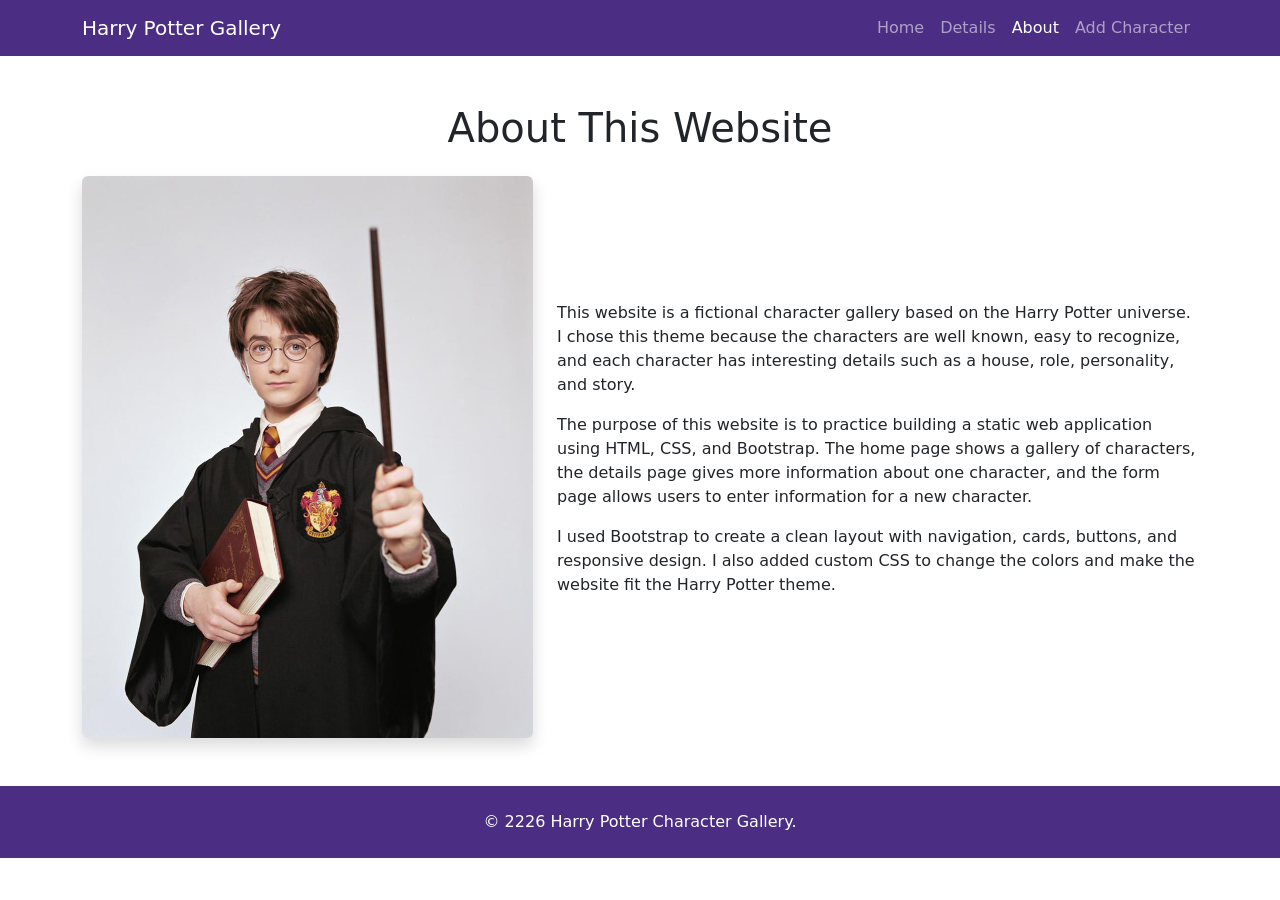
==== about.html @ 9cae0a6f "Complete static web app" ====
<!DOCTYPE html>
<html lang="en">

<head>
    <meta charset="UTF-8">
    <meta name="viewport" content="width=device-width, initial-scale=1.0">
    <title>About This Website</title>

    <link href="https://cdn.jsdelivr.net/npm/bootstrap@5.3.3/dist/css/bootstrap.min.css" rel="stylesheet">
    <link rel="stylesheet" href="style.css">
</head>

<body>

    <nav class="navbar navbar-expand-lg navbar-dark">
        <div class="container">
            <a class="navbar-brand" href="index.html">Harry Potter Gallery</a>

            <div class="collapse navbar-collapse">
                <ul class="navbar-nav ms-auto">
                    <li class="nav-item"><a class="nav-link" href="index.html">Home</a></li>
                    <li class="nav-item"><a class="nav-link" href="details.html">Details</a></li>
                    <li class="nav-item"><a class="nav-link active" href="about.html">About</a></li>
                    <li class="nav-item"><a class="nav-link" href="new-character-form.html">Add Character</a></li>
                </ul>
            </div>
        </div>
    </nav>

    <main class="container mt-5">

        <h1 class="text-center mb-4">About This Website</h1>

        <div class="row align-items-center">

            <div class="col-md-5">
                <img src="images/harry.jpg" alt="Harry Potter" class="img-fluid rounded shadow">
            </div>

            <div class="col-md-7">
                <p>
                    This website is a fictional character gallery based on the Harry Potter universe.
                    I chose this theme because the characters are well known, easy to recognize, and
                    each character has interesting details such as a house, role, personality, and story.
                </p>

                <p>
                    The purpose of this website is to practice building a static web application using
                    HTML, CSS, and Bootstrap. The home page shows a gallery of characters, the details
                    page gives more information about one character, and the form page allows users to
                    enter information for a new character.
                </p>

                <p>
                    I used Bootstrap to create a clean layout with navigation, cards, buttons, and responsive
                    design. I also added custom CSS to change the colors and make the website fit the
                    Harry Potter theme.
                </p>
            </div>

        </div>

    </main>
    <footer class="footer text-center mt-5 py-4">
    <p class="mb-0">© 2226 Harry Potter Character Gallery.</p>
</footer>

    <script src="https://cdn.jsdelivr.net/npm/bootstrap@5.3.3/dist/js/bootstrap.bundle.min.js"></script>

</body>

</html>
---- style.css ----
.card-img-top {
    height: 350px;
    object-fit: cover;
}

.navbar {
    background-color: #4B2E83;
}

.quick-info-header {
    background-color: #4B2E83;
}

.footer {
    background-color: #4B2E83;
    color: white;
    text-align: center;
    padding: 20px;
    margin-top: 50px;
}
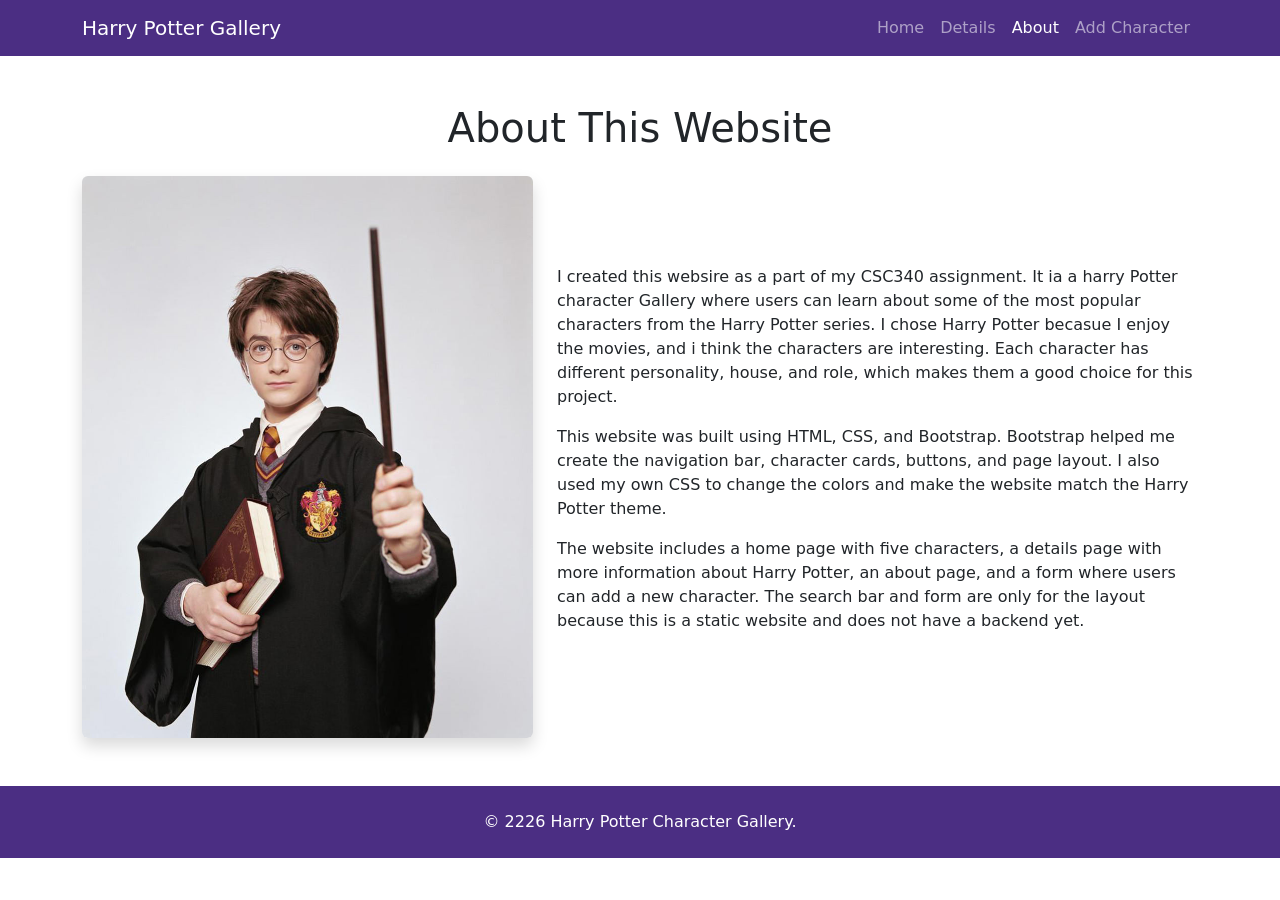
==== commit da76f6a9: "Update about.html" ====
--- a/about.html
+++ b/about.html
@@ -39,22 +39,24 @@
 
             <div class="col-md-7">
                 <p>
-                    This website is a fictional character gallery based on the Harry Potter universe.
-                    I chose this theme because the characters are well known, easy to recognize, and
-                    each character has interesting details such as a house, role, personality, and story.
+                    I created this websire as a part of my CSC340 assignment. It ia a harry Potter character Gallery
+                    where users can learn about some of the most popular characters from the Harry Potter series.
+                    I chose Harry Potter becasue I enjoy the movies, and i think the characters are interesting. Each
+                    character has different personality, house, and role, which makes them a good choice for this 
+                    project.
+                
+                                </p>
+
+                <p>
+                    This website was built using HTML, CSS, and Bootstrap. Bootstrap helped me create the navigation 
+                    bar, character cards, buttons, and page layout. I also used my own CSS to change the colors and 
+                    make the website match the Harry Potter theme.
                 </p>
 
                 <p>
-                    The purpose of this website is to practice building a static web application using
-                    HTML, CSS, and Bootstrap. The home page shows a gallery of characters, the details
-                    page gives more information about one character, and the form page allows users to
-                    enter information for a new character.
-                </p>
-
-                <p>
-                    I used Bootstrap to create a clean layout with navigation, cards, buttons, and responsive
-                    design. I also added custom CSS to change the colors and make the website fit the
-                    Harry Potter theme.
+                    The website includes a home page with five characters, a details page with more information about 
+                    Harry Potter, an about page, and a form where users can add a new character. The search bar and 
+                    form are only for the layout because this is a static website and does not have a backend yet.
                 </p>
             </div>
 
--- a/style.css
+++ b/style.css
@@ -17,4 +17,14 @@
     text-align: center;
     padding: 20px;
     margin-top: 50px;
+}
+
+.btn-primary {
+    background-color: #4B2E83;
+    border-color: #4B2E83;
+}
+
+.btn-primary:hover {
+    background-color: #3A2268;
+    border-color: #3A2268;
 }
